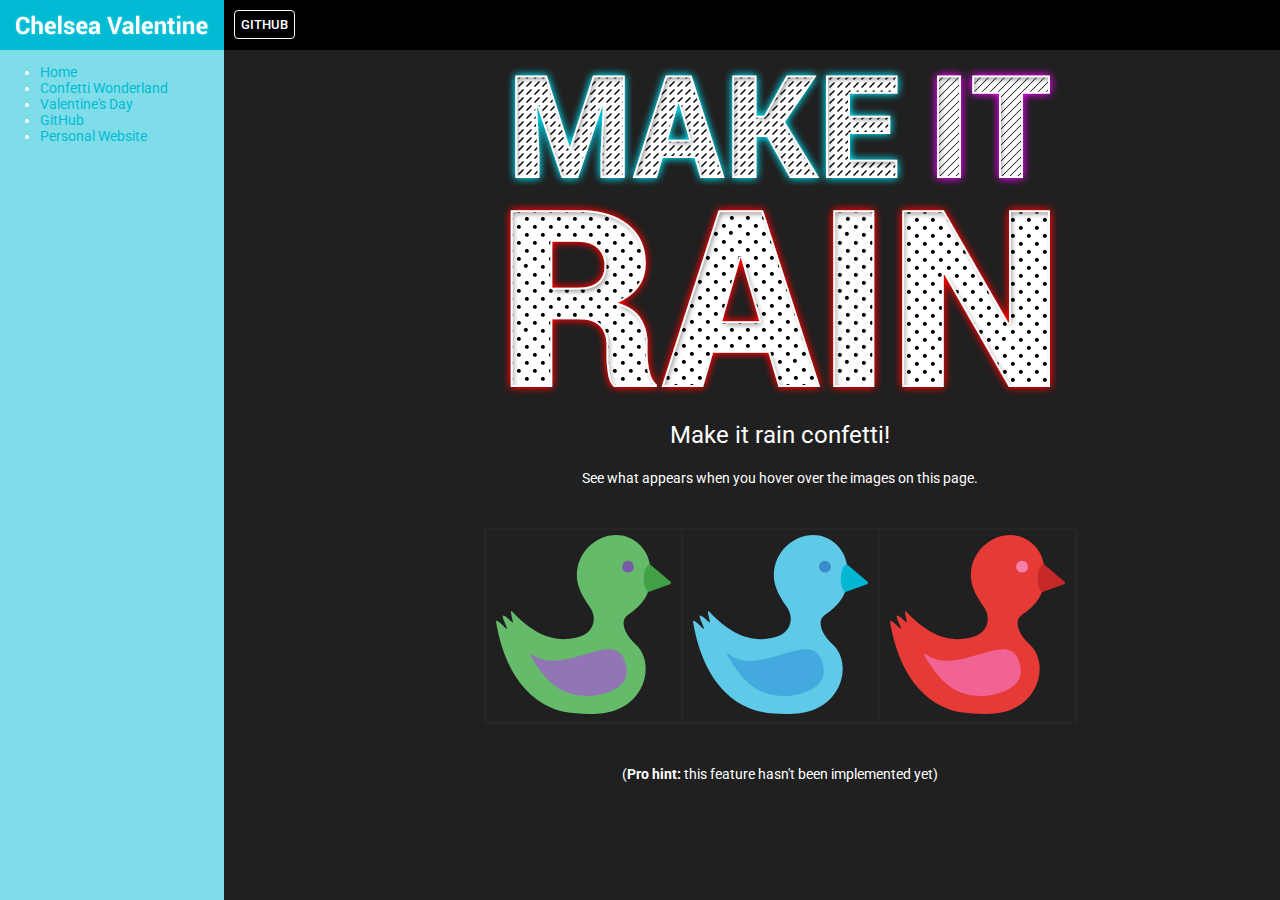
==== Intro-Web-Design/confetti.html @ beaf64fa "finish 3rd assignment" ====
<!doctype html>
<html>
	<head>
		<title>Confetti Wonderland | Chelsea Valentine</title>
		<link rel="stylesheet" type="text/css" href="layout/style.css">
		<link rel="icon" href="layout/favicon.png" type="image/png" sizes="16x16">
		<link href='http://fonts.googleapis.com/css?family=Roboto:400,100,300,500,700,900' rel='stylesheet' type='text/css'>
		<script src="https://ajax.googleapis.com/ajax/libs/jquery/2.1.3/jquery.min.js"></script>
	</head>

	<body>
		<div class="navigationBar">
			<div class="logo">
				<a class="none" href="index.html"><img class="logo" src="img/logo.png" width="200px"></a>
			</div>
			<div class="navigation">
				<a href="https://github.com/chelseavalentine" target="_blank"><button class="github">github</button></a>
			</div>
		</div>
		<div class="sidebar">
			<ul class="sidebar">
				<li><a href="index.html">Home</a></li>
				<li><a href="confetti.html">Confetti Wonderland</a></li>
				<li><a href="valentine.html">Valentine's Day</a></li>
				<li><a href="https://github.com/chelseavalentine" target="_blank">GitHub</a></li>
				<li><a href="http://chelseavalentinesday.com" target="_blank">Personal Website</a></li>
			</ul>
		</div>
		<div class="content">
			<center>
			<img src="img/rain.png">
			<br><br>
			<h2>Make it rain confetti!</h2>
			<p>See what appears when you hover over the images on this page.</p>
			<br><br>
			<table>
				<tr>
					<td class="duckies"><img class="duckies" src="img/duck2.svg"></td>
					<td class="duckies"><img class="duckies" src="img/duck1.svg"></td>
					<td class="duckies"><img class="duckies" src="img/duck3.svg"></td>
				</tr>
			</table>
			<br>
			<br>
			<p>(<b>Pro hint:</b> this feature hasn't been implemented yet)</p>
			</center>

		</div>

		<script href="layout/script.js" type="text/javascript"></script>
	</body>
</html>
---- Intro-Web-Design/layout/style.css ----
.font, h1, h2, h3, p, li, table, button {
  font-family: 'Roboto', sans-serif;
  font-weight: 400;
  color: white;
  margin: 0; }

h1 {
  font-size: 42px;
  margin-bottom: 15px; }

h2 {
  font-size: 24px;
  margin-bottom: 15px; }

h3 {
  font-size: 18px;
  margin-bottom: 10px; }

p {
  font-size: 14px;
  max-width: 700px;
  line-height: 200%; }

i {
  color: #8ac249; }

li {
  font-size: 14px; }

a:link, a:visited {
  color: #00bbd3;
  text-decoration: none; }

a:hover, a:active {
  color: #ff3f80;
  text-decoration: underline; }

a.none:active, a.none:hover {
  background-color: transparent;
  text-decoration: none; }

button {
  font-weight: 500; }

::selection {
  background-color: #999; }

body {
  background-color: #202020;
  width: 100%;
  height: 100%;
  /*Actually need to fix whatever is making the body scroll horizontally when the following line is removed*/
  overflow-x: hidden; }

div {
  margin: 0; }

.navigationBar {
  position: fixed;
  top: 0;
  left: 0;
  width: 100%;
  height: 50px;
  background-color: black;
  z-index: 2; }

.navigation {
  position: relative;
  top: 4px;
  left: 6px;
  display: inline-block; }

div.logo {
  display: inline-block;
  background-color: #00bbd3;
  top: 0;
  width: 224px;
  height: 50px; }

img.logo {
  position: relative;
  left: 12px;
  top: 12px; }

div.sidebar {
  position: fixed;
  background-color: #7fdde9;
  left: 0;
  width: 224px;
  height: 100%; }

ul.sidebar {
  position: relative;
  top: 40px; }

.content {
  position: relative;
  top: 50px;
  left: 324px;
  width: 70%; }

button {
  text-transform: uppercase;
  border-radius: 4px;
  padding: 6px;
  background-color: black;
  border: solid 1px white;
  color: white; }

button.github {
  text-align: right; }

button.hearts {
  margin-right: 5px; }

button.raining {
  margin-right: 10px; }

table, th, td {
  border: solid 2px #262626;
  border-collapse: collapse; }

th {
  background-color: #7fdde9;
  font-weight: 400;
  color: #0096a6;
  text-align: left;
  padding-left: 10px; }

.th1 {
  width: 150px; }

.th2 {
  width: 450px; }

td {
  padding: 5px;
  padding-left: 10px;
  padding-right: 10px;
  background-color: black;
  font-size: 12px; }

img.duckie {
  position: relative;
  top: -30px;
  float: left;
  margin-right: 10px; }

p.duckie {
  display: inline; }

div.duckie {
  margin-top: 30px;
  background-color: #262626;
  padding: 15px;
  width: 600px;
  border-radius: 4px; }

img.duckies {
  width: 175px; }

td.duckies {
  background-color: transparent; }

/*# sourceMappingURL=style.css.map */
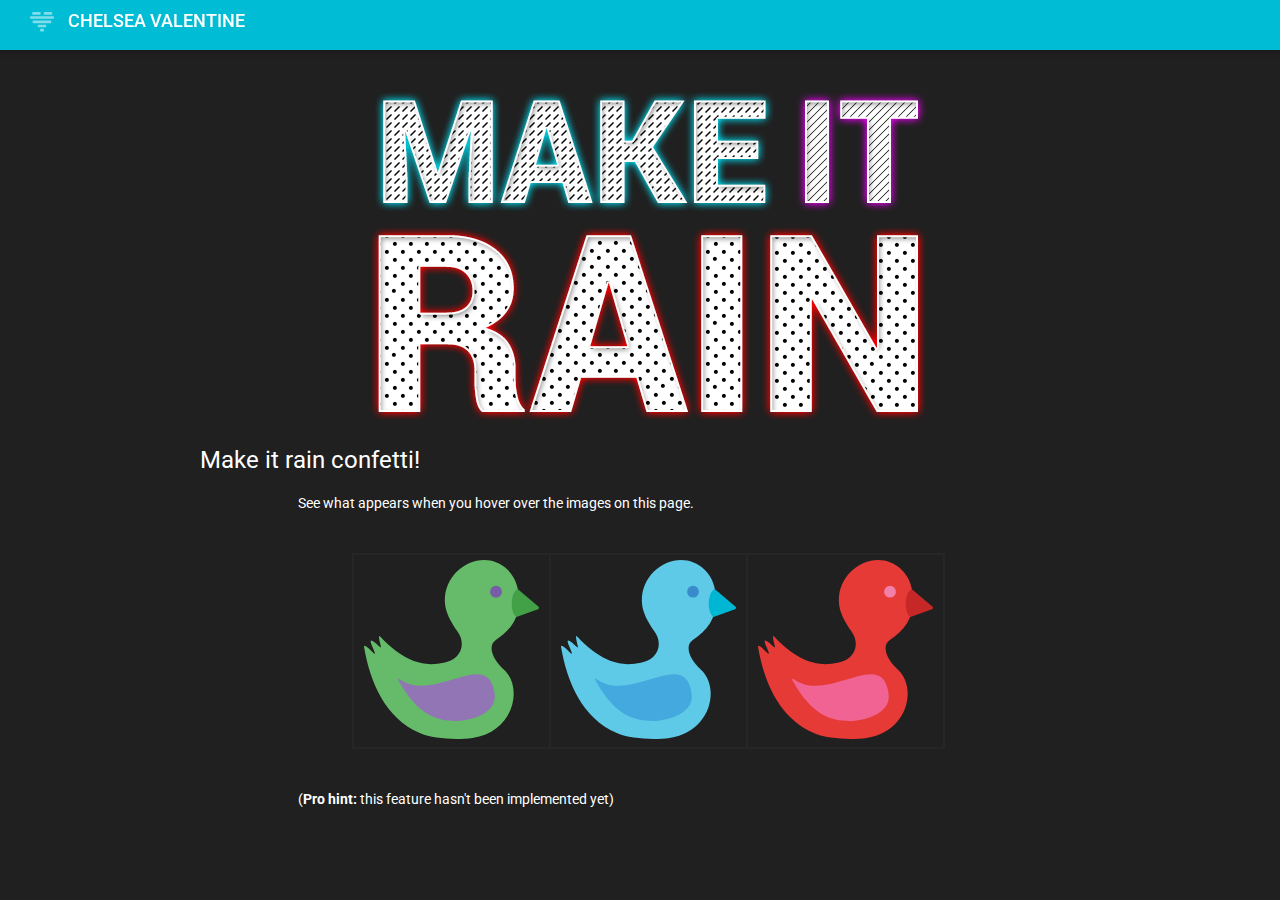
==== commit 1d7494bb: "finish web design assignment 5" ====
--- a/Intro-Web-Design/confetti.html
+++ b/Intro-Web-Design/confetti.html
@@ -2,30 +2,55 @@
 <html>
 	<head>
 		<title>Confetti Wonderland | Chelsea Valentine</title>
-		<link rel="stylesheet" type="text/css" href="layout/style.css">
+		<link rel="stylesheet" media="only screen and (min-width: 481px) and (max-width: 960px)" href="layout/tablet.css">
+		<link rel="stylesheet" media="only screen and (min-width: 961px)" href="layout/desktop.css">
+		<link rel="stylesheet" media="only screen and (max-width: 480px)" href="layout/mobile.css">
+
+		<meta name="viewport" content="initial-scale=1">
+
 		<link rel="icon" href="layout/favicon.png" type="image/png" sizes="16x16">
 		<link href='http://fonts.googleapis.com/css?family=Roboto:400,100,300,500,700,900' rel='stylesheet' type='text/css'>
-		<script src="https://ajax.googleapis.com/ajax/libs/jquery/2.1.3/jquery.min.js"></script>
+		<script src="layout/jquery-1.11.2.min" type="text/javascript"></script>
 	</head>
 
-	<body>
-		<div class="navigationBar">
-			<div class="logo">
-				<a class="none" href="index.html"><img class="logo" src="img/logo.png" width="200px"></a>
-			</div>
-			<div class="navigation">
-				<a href="https://github.com/chelseavalentine" target="_blank"><button class="github">github</button></a>
-			</div>
-		</div>
+<body>
 		<div class="sidebar">
-			<ul class="sidebar">
-				<li><a href="index.html">Home</a></li>
-				<li><a href="confetti.html">Confetti Wonderland</a></li>
-				<li><a href="valentine.html">Valentine's Day</a></li>
-				<li><a href="https://github.com/chelseavalentine" target="_blank">GitHub</a></li>
-				<li><a href="http://chelseavalentinesday.com" target="_blank">Personal Website</a></li>
-			</ul>
-		</div>
+			<div class="header">
+	    		<a class="none" href="http://i6.cims.nyu.edu/~cv851/"><img class="logo" src="img/logo.png"></a>
+	    	</div>
+    		<ul class="menu">
+	    		<li class="menu"><a class="menu" href="http://i6.cims.nyu.edu/~cv851/">Home</a></li>
+				<hr class="menu">
+
+				<li class="menu"><a class="menu" href="confetti.html">Confetti Wonderland</a></li>
+				<hr class="menu">
+				
+				<li class="menu"><a class="menu" href="valentine.html">Valentine's Day</a></li>
+				<hr class="menu">
+				
+				<li class="menu"><a class="menu" href="https://github.com/chelseavalentine" target="_blank">GitHub</a></li>
+				<hr class="menu">
+				
+				<li class="menu"><a class="menu" href="http://chelseavalentinesday.com" target="_blank">Personal Website</a></li>
+				<hr class="menu">
+    		</ul>
+    	</div>
+
+    	<div class="topbar">
+    		<div class="header">
+	    		<a class="none" href="http://i6.cims.nyu.edu/~cv851/"><img class="logo" src="img/logo.png"></a>
+	    	</div>
+
+    		<div class="headerContent">
+    			<img class="hamburger" width="24px" src="layout/menu.svg">
+    			<h5>Chelsea Valentine</h5>
+    			
+    		</div>
+    	</div>
+
+    	<div class="cover"></div>
+
+    	<center>
 		<div class="content">
 			<center>
 			<img src="img/rain.png">
@@ -46,7 +71,53 @@
 			</center>
 
 		</div>
+		</center>
 
-		<script href="layout/script.js" type="text/javascript"></script>
+		<script>
+
+			var menu = 0;
+
+			$(".hamburger").click(function(){
+			  if (menu%2 !== 0){
+			    hideSide(500);
+			  }
+			  else{
+			    showSide(500);
+			  }
+			  menu++;
+			})
+
+			$(".hamburger").hover(function(){
+			  $(this).animate({opacity: "1"}, 0);
+			})
+
+			$(".hamburger").mouseout(function(){
+			  $(this).animate({opacity: "0.5"}, 0);
+			})
+
+			var cover = false;
+
+			function hideSide(time){
+			  $(".sidebar, .header").fadeOut(0);
+			  $(".headerContent").animate({left: "10px"}, time);
+			  if (cover === true){
+			    $(".cover").fadeOut(time);
+			    cover = false;
+			  }
+			}
+
+			function showSide(time){
+			  $(".sidebar, .header").fadeIn(0);
+			  $(".headerContent").animate({left: "250px"}, time);
+			  $(".cover")
+			    .show(0);
+			  cover = true;
+			}
+
+			$("div.cover").click(function(){
+			  hideSide(500);
+			  menu++;
+			});
+		</script>
 	</body>
 </html>--- a/Intro-Web-Design/layout/tablet.css
+++ b/Intro-Web-Design/layout/tablet.css
@@ -0,0 +1,342 @@
+/*Template*/
+/*.red50 { background-color: #;}
+.red100 { background-color: #;}
+.red200 { background-color: #;}
+.red300 { background-color: #;}
+.red400 { background-color: #;}
+.red500 { background-color: #;}
+.red600 { background-color: #;}
+.red700 { background-color: #;}
+.red800 { background-color: #;}
+.red900 { background-color: #;}
+.redA100 { background-color: #;}
+.redA200 { background-color: #;}
+.redA400 { background-color: #;}
+.redA700 { background-color: #;}*/
+.font, .headers, h6, h5, h1, h2, h3, p, li, table, button {
+  font-family: 'Roboto', sans-serif;
+  font-weight: 400;
+  color: white;
+  margin: 0;
+  text-align: left; }
+
+.headers, h6, h5 {
+  color: #FFFFFF;
+  opacity: 1;
+  padding: 20px; }
+
+h1 {
+  font-size: 42px;
+  margin-bottom: 15px; }
+
+h2 {
+  font-size: 24px;
+  margin-bottom: 15px; }
+
+h3 {
+  font-size: 18px;
+  margin-bottom: 10px; }
+
+h6, h5 {
+  font-weight: 500;
+  font-size: 18px;
+  text-transform: uppercase;
+  margin-left: 35px;
+  margin-top: 10px;
+  margin-bottom: 10px;
+  padding: 0;
+  opacity: .8; }
+
+h5 {
+  display: inline-block;
+  margin-left: 0;
+  padding: 0;
+  opacity: 1; }
+
+p {
+  font-size: 14px;
+  max-width: 700px;
+  line-height: 200%; }
+
+i {
+  color: #8ac249; }
+
+i.grey {
+  color: grey; }
+
+li {
+  font-size: 14px; }
+
+a:link, a:visited {
+  color: #00bbd3;
+  text-decoration: none; }
+
+a:hover, a:active {
+  color: #ff3f80;
+  text-decoration: underline; }
+
+a.none:active, a.none:hover {
+  background-color: transparent;
+  text-decoration: none; }
+
+ul.menu {
+  top: 50px;
+  position: relative;
+  margin-left: -40px;
+  width: 100%; }
+
+hr.menu {
+  height: 1px;
+  border: 0;
+  width: 90%;
+  background: #4DD0E1; }
+
+li.menu {
+  display: block;
+  margin-left: 10px;
+  list-style: none;
+  padding: 5px;
+  font-size: 18px;
+  font-weight: 500; }
+
+a.menu:link,
+a.menu:visited {
+  color: #FFFFFF;
+  opacity: 1;
+  text-decoration: none; }
+
+a.menu:hover,
+a.menu:active {
+  color: #00BCD4;
+  opacity: 1;
+  text-decoration: none; }
+
+button {
+  font-weight: 500;
+  text-transform: uppercase;
+  border-radius: 4px;
+  padding: 6px;
+  background-color: black;
+  border: solid 1px white;
+  color: white; }
+
+::selection {
+  background-color: #999; }
+
+/*Template*/
+/*.red50 { background-color: #;}
+.red100 { background-color: #;}
+.red200 { background-color: #;}
+.red300 { background-color: #;}
+.red400 { background-color: #;}
+.red500 { background-color: #;}
+.red600 { background-color: #;}
+.red700 { background-color: #;}
+.red800 { background-color: #;}
+.red900 { background-color: #;}
+.redA100 { background-color: #;}
+.redA200 { background-color: #;}
+.redA400 { background-color: #;}
+.redA700 { background-color: #;}*/
+/*Template*/
+/*.red50 { background-color: #;}
+.red100 { background-color: #;}
+.red200 { background-color: #;}
+.red300 { background-color: #;}
+.red400 { background-color: #;}
+.red500 { background-color: #;}
+.red600 { background-color: #;}
+.red700 { background-color: #;}
+.red800 { background-color: #;}
+.red900 { background-color: #;}
+.redA100 { background-color: #;}
+.redA200 { background-color: #;}
+.redA400 { background-color: #;}
+.redA700 { background-color: #;}*/
+.nodefault, .topbar, .hamburger, .sidebar {
+  top: 0;
+  left: 0;
+  margin: 0; }
+
+.logo {
+  margin-top: 10px;
+  width: 200px; }
+
+body {
+  background-color: #202020;
+  width: 100%;
+  height: 100%; }
+
+div {
+  margin: 0;
+  text-align: left; }
+
+.topbar {
+  position: fixed;
+  width: 100%;
+  height: 50px;
+  background-color: #00BCD4;
+  z-index: 4;
+  box-shadow: 0 0 6px 2px rgba(0, 0, 0, 0.25); }
+
+/* The things that go in the topbar*/
+.headerContent {
+  left: 10px;
+  position: relative; }
+
+/*Holds 'Chelsea Valentine'*/
+.header {
+  position: absolute;
+  display: none;
+  width: 250px;
+  height: 50px;
+  background-color: #26C6DA;
+  text-align: center;
+  z-index: 4; }
+
+/*Heart image that opens sidebar*/
+.hamburger {
+  position: relative;
+  top: 5px;
+  margin-left: 20px;
+  margin-right: 10px;
+  display: inline-block;
+  opacity: 0.5;
+  filter: alpha(opacity=50); }
+
+/*Slides open when heart menu clicked*/
+.sidebar {
+  position: fixed;
+  display: none;
+  width: 270px;
+  height: 100%;
+  background-color: #212121;
+  z-index: 4; }
+
+/*When you click the menu button, the page is dimmed*/
+.cover {
+  display: none;
+  position: fixed;
+  background-color: #000000;
+  top: 0;
+  left: 0;
+  width: 100%;
+  height: 100%;
+  opacity: 0.8;
+  filter: alpha(opacity=80);
+  z-index: 3; }
+
+div.sidebar {
+  position: fixed;
+  background-color: #7fdde9;
+  left: 0;
+  width: 250px;
+  height: 100%; }
+
+ul.sidebar {
+  position: relative;
+  top: 40px; }
+
+table, th, td {
+  border: solid 2px #262626;
+  border-collapse: collapse; }
+
+th {
+  background-color: #7fdde9;
+  font-weight: 400;
+  color: #0096a6;
+  text-align: left;
+  padding-left: 10px; }
+
+.th1 {
+  width: 150px; }
+
+.th2 {
+  width: 450px; }
+
+td {
+  padding: 5px;
+  padding-left: 10px;
+  padding-right: 10px;
+  background-color: black;
+  font-size: 12px; }
+
+/*Template*/
+/*.red50 { background-color: #;}
+.red100 { background-color: #;}
+.red200 { background-color: #;}
+.red300 { background-color: #;}
+.red400 { background-color: #;}
+.red500 { background-color: #;}
+.red600 { background-color: #;}
+.red700 { background-color: #;}
+.red800 { background-color: #;}
+.red900 { background-color: #;}
+.redA100 { background-color: #;}
+.redA200 { background-color: #;}
+.redA400 { background-color: #;}
+.redA700 { background-color: #;}*/
+img.duckie {
+  position: relative;
+  float: left;
+  margin-right: 10px; }
+
+p.duckie {
+  display: inline; }
+
+div.duckie {
+  background-color: #262626;
+  padding: 15px;
+  width: 40%;
+  max-width: 300px;
+  border-radius: 4px; }
+
+img.duckies {
+  width: 175px; }
+
+td.duckies {
+  background-color: transparent; }
+
+.blocks {
+  width: 100px;
+  height: 100px;
+  margin: 10px;
+  display: block;
+  float: left; }
+
+#block1 {
+  background-color: #ff436c; }
+
+#block2 {
+  background-color: #8BC34A; }
+
+#block3 {
+  background-color: #FFC107; }
+
+#block4 {
+  background-color: #7E57C2; }
+
+#block5 {
+  background-color: #F44336; }
+
+button.hearts {
+  margin-right: 5px; }
+
+button.raining {
+  margin-right: 10px; }
+
+.content {
+  position: relative;
+  top: 75px;
+  width: 85%;
+  margin-bottom: 100px; }
+
+.columnsplz {
+  column-count: 2;
+  -webkit-column-count: 2;
+  -moz-column-count: 2;
+  column-gap: 20px;
+  -webkit-column-gap: 20px;
+  -moz-column-gap: 20px; }
+
+/*# sourceMappingURL=tablet.css.map */
--- a/Intro-Web-Design/layout/desktop.css
+++ b/Intro-Web-Design/layout/desktop.css
@@ -0,0 +1,342 @@
+/*Template*/
+/*.red50 { background-color: #;}
+.red100 { background-color: #;}
+.red200 { background-color: #;}
+.red300 { background-color: #;}
+.red400 { background-color: #;}
+.red500 { background-color: #;}
+.red600 { background-color: #;}
+.red700 { background-color: #;}
+.red800 { background-color: #;}
+.red900 { background-color: #;}
+.redA100 { background-color: #;}
+.redA200 { background-color: #;}
+.redA400 { background-color: #;}
+.redA700 { background-color: #;}*/
+.font, .headers, h6, h5, h1, h2, h3, p, li, table, button {
+  font-family: 'Roboto', sans-serif;
+  font-weight: 400;
+  color: white;
+  margin: 0;
+  text-align: left; }
+
+.headers, h6, h5 {
+  color: #FFFFFF;
+  opacity: 1;
+  padding: 20px; }
+
+h1 {
+  font-size: 42px;
+  margin-bottom: 15px; }
+
+h2 {
+  font-size: 24px;
+  margin-bottom: 15px; }
+
+h3 {
+  font-size: 18px;
+  margin-bottom: 10px; }
+
+h6, h5 {
+  font-weight: 500;
+  font-size: 18px;
+  text-transform: uppercase;
+  margin-left: 35px;
+  margin-top: 10px;
+  margin-bottom: 10px;
+  padding: 0;
+  opacity: .8; }
+
+h5 {
+  display: inline-block;
+  margin-left: 0;
+  padding: 0;
+  opacity: 1; }
+
+p {
+  font-size: 14px;
+  max-width: 700px;
+  line-height: 200%; }
+
+i {
+  color: #8ac249; }
+
+i.grey {
+  color: grey; }
+
+li {
+  font-size: 14px; }
+
+a:link, a:visited {
+  color: #00bbd3;
+  text-decoration: none; }
+
+a:hover, a:active {
+  color: #ff3f80;
+  text-decoration: underline; }
+
+a.none:active, a.none:hover {
+  background-color: transparent;
+  text-decoration: none; }
+
+ul.menu {
+  top: 50px;
+  position: relative;
+  margin-left: -40px;
+  width: 100%; }
+
+hr.menu {
+  height: 1px;
+  border: 0;
+  width: 90%;
+  background: #4DD0E1; }
+
+li.menu {
+  display: block;
+  margin-left: 10px;
+  list-style: none;
+  padding: 5px;
+  font-size: 18px;
+  font-weight: 500; }
+
+a.menu:link,
+a.menu:visited {
+  color: #FFFFFF;
+  opacity: 1;
+  text-decoration: none; }
+
+a.menu:hover,
+a.menu:active {
+  color: #00BCD4;
+  opacity: 1;
+  text-decoration: none; }
+
+button {
+  font-weight: 500;
+  text-transform: uppercase;
+  border-radius: 4px;
+  padding: 6px;
+  background-color: black;
+  border: solid 1px white;
+  color: white; }
+
+::selection {
+  background-color: #999; }
+
+/*Template*/
+/*.red50 { background-color: #;}
+.red100 { background-color: #;}
+.red200 { background-color: #;}
+.red300 { background-color: #;}
+.red400 { background-color: #;}
+.red500 { background-color: #;}
+.red600 { background-color: #;}
+.red700 { background-color: #;}
+.red800 { background-color: #;}
+.red900 { background-color: #;}
+.redA100 { background-color: #;}
+.redA200 { background-color: #;}
+.redA400 { background-color: #;}
+.redA700 { background-color: #;}*/
+/*Template*/
+/*.red50 { background-color: #;}
+.red100 { background-color: #;}
+.red200 { background-color: #;}
+.red300 { background-color: #;}
+.red400 { background-color: #;}
+.red500 { background-color: #;}
+.red600 { background-color: #;}
+.red700 { background-color: #;}
+.red800 { background-color: #;}
+.red900 { background-color: #;}
+.redA100 { background-color: #;}
+.redA200 { background-color: #;}
+.redA400 { background-color: #;}
+.redA700 { background-color: #;}*/
+.nodefault, .topbar, .hamburger, .sidebar {
+  top: 0;
+  left: 0;
+  margin: 0; }
+
+.logo {
+  margin-top: 10px;
+  width: 200px; }
+
+body {
+  background-color: #202020;
+  width: 100%;
+  height: 100%; }
+
+div {
+  margin: 0;
+  text-align: left; }
+
+.topbar {
+  position: fixed;
+  width: 100%;
+  height: 50px;
+  background-color: #00BCD4;
+  z-index: 4;
+  box-shadow: 0 0 6px 2px rgba(0, 0, 0, 0.25); }
+
+/* The things that go in the topbar*/
+.headerContent {
+  left: 10px;
+  position: relative; }
+
+/*Holds 'Chelsea Valentine'*/
+.header {
+  position: absolute;
+  display: none;
+  width: 250px;
+  height: 50px;
+  background-color: #26C6DA;
+  text-align: center;
+  z-index: 4; }
+
+/*Heart image that opens sidebar*/
+.hamburger {
+  position: relative;
+  top: 5px;
+  margin-left: 20px;
+  margin-right: 10px;
+  display: inline-block;
+  opacity: 0.5;
+  filter: alpha(opacity=50); }
+
+/*Slides open when heart menu clicked*/
+.sidebar {
+  position: fixed;
+  display: none;
+  width: 270px;
+  height: 100%;
+  background-color: #212121;
+  z-index: 4; }
+
+/*When you click the menu button, the page is dimmed*/
+.cover {
+  display: none;
+  position: fixed;
+  background-color: #000000;
+  top: 0;
+  left: 0;
+  width: 100%;
+  height: 100%;
+  opacity: 0.8;
+  filter: alpha(opacity=80);
+  z-index: 3; }
+
+div.sidebar {
+  position: fixed;
+  background-color: #7fdde9;
+  left: 0;
+  width: 250px;
+  height: 100%; }
+
+ul.sidebar {
+  position: relative;
+  top: 40px; }
+
+table, th, td {
+  border: solid 2px #262626;
+  border-collapse: collapse; }
+
+th {
+  background-color: #7fdde9;
+  font-weight: 400;
+  color: #0096a6;
+  text-align: left;
+  padding-left: 10px; }
+
+.th1 {
+  width: 150px; }
+
+.th2 {
+  width: 450px; }
+
+td {
+  padding: 5px;
+  padding-left: 10px;
+  padding-right: 10px;
+  background-color: black;
+  font-size: 12px; }
+
+/*Template*/
+/*.red50 { background-color: #;}
+.red100 { background-color: #;}
+.red200 { background-color: #;}
+.red300 { background-color: #;}
+.red400 { background-color: #;}
+.red500 { background-color: #;}
+.red600 { background-color: #;}
+.red700 { background-color: #;}
+.red800 { background-color: #;}
+.red900 { background-color: #;}
+.redA100 { background-color: #;}
+.redA200 { background-color: #;}
+.redA400 { background-color: #;}
+.redA700 { background-color: #;}*/
+img.duckie {
+  position: relative;
+  float: left;
+  margin-right: 10px; }
+
+p.duckie {
+  display: inline; }
+
+div.duckie {
+  background-color: #262626;
+  padding: 15px;
+  width: 40%;
+  max-width: 300px;
+  border-radius: 4px; }
+
+img.duckies {
+  width: 175px; }
+
+td.duckies {
+  background-color: transparent; }
+
+.blocks {
+  width: 100px;
+  height: 100px;
+  margin: 10px;
+  display: block;
+  float: left; }
+
+#block1 {
+  background-color: #ff436c; }
+
+#block2 {
+  background-color: #8BC34A; }
+
+#block3 {
+  background-color: #FFC107; }
+
+#block4 {
+  background-color: #7E57C2; }
+
+#block5 {
+  background-color: #F44336; }
+
+button.hearts {
+  margin-right: 5px; }
+
+button.raining {
+  margin-right: 10px; }
+
+.columnsplz {
+  column-count: 3;
+  -webkit-column-count: 3;
+  -moz-column-count: 3;
+  column-gap: 20px;
+  -webkit-column-gap: 20px;
+  -moz-column-gap: 20px; }
+
+.content {
+  position: relative;
+  top: 75px;
+  width: 70%;
+  margin-bottom: 100px; }
+
+/*# sourceMappingURL=desktop.css.map */
--- a/Intro-Web-Design/layout/mobile.css
+++ b/Intro-Web-Design/layout/mobile.css
@@ -0,0 +1,342 @@
+/*Template*/
+/*.red50 { background-color: #;}
+.red100 { background-color: #;}
+.red200 { background-color: #;}
+.red300 { background-color: #;}
+.red400 { background-color: #;}
+.red500 { background-color: #;}
+.red600 { background-color: #;}
+.red700 { background-color: #;}
+.red800 { background-color: #;}
+.red900 { background-color: #;}
+.redA100 { background-color: #;}
+.redA200 { background-color: #;}
+.redA400 { background-color: #;}
+.redA700 { background-color: #;}*/
+.font, .headers, h6, h5, h1, h2, h3, p, li, table, button {
+  font-family: 'Roboto', sans-serif;
+  font-weight: 400;
+  color: white;
+  margin: 0;
+  text-align: left; }
+
+.headers, h6, h5 {
+  color: #FFFFFF;
+  opacity: 1;
+  padding: 20px; }
+
+h1 {
+  font-size: 42px;
+  margin-bottom: 15px; }
+
+h2 {
+  font-size: 24px;
+  margin-bottom: 15px; }
+
+h3 {
+  font-size: 18px;
+  margin-bottom: 10px; }
+
+h6, h5 {
+  font-weight: 500;
+  font-size: 18px;
+  text-transform: uppercase;
+  margin-left: 35px;
+  margin-top: 10px;
+  margin-bottom: 10px;
+  padding: 0;
+  opacity: .8; }
+
+h5 {
+  display: inline-block;
+  margin-left: 0;
+  padding: 0;
+  opacity: 1; }
+
+p {
+  font-size: 14px;
+  max-width: 700px;
+  line-height: 200%; }
+
+i {
+  color: #8ac249; }
+
+i.grey {
+  color: grey; }
+
+li {
+  font-size: 14px; }
+
+a:link, a:visited {
+  color: #00bbd3;
+  text-decoration: none; }
+
+a:hover, a:active {
+  color: #ff3f80;
+  text-decoration: underline; }
+
+a.none:active, a.none:hover {
+  background-color: transparent;
+  text-decoration: none; }
+
+ul.menu {
+  top: 50px;
+  position: relative;
+  margin-left: -40px;
+  width: 100%; }
+
+hr.menu {
+  height: 1px;
+  border: 0;
+  width: 90%;
+  background: #4DD0E1; }
+
+li.menu {
+  display: block;
+  margin-left: 10px;
+  list-style: none;
+  padding: 5px;
+  font-size: 18px;
+  font-weight: 500; }
+
+a.menu:link,
+a.menu:visited {
+  color: #FFFFFF;
+  opacity: 1;
+  text-decoration: none; }
+
+a.menu:hover,
+a.menu:active {
+  color: #00BCD4;
+  opacity: 1;
+  text-decoration: none; }
+
+button {
+  font-weight: 500;
+  text-transform: uppercase;
+  border-radius: 4px;
+  padding: 6px;
+  background-color: black;
+  border: solid 1px white;
+  color: white; }
+
+::selection {
+  background-color: #999; }
+
+/*Template*/
+/*.red50 { background-color: #;}
+.red100 { background-color: #;}
+.red200 { background-color: #;}
+.red300 { background-color: #;}
+.red400 { background-color: #;}
+.red500 { background-color: #;}
+.red600 { background-color: #;}
+.red700 { background-color: #;}
+.red800 { background-color: #;}
+.red900 { background-color: #;}
+.redA100 { background-color: #;}
+.redA200 { background-color: #;}
+.redA400 { background-color: #;}
+.redA700 { background-color: #;}*/
+/*Template*/
+/*.red50 { background-color: #;}
+.red100 { background-color: #;}
+.red200 { background-color: #;}
+.red300 { background-color: #;}
+.red400 { background-color: #;}
+.red500 { background-color: #;}
+.red600 { background-color: #;}
+.red700 { background-color: #;}
+.red800 { background-color: #;}
+.red900 { background-color: #;}
+.redA100 { background-color: #;}
+.redA200 { background-color: #;}
+.redA400 { background-color: #;}
+.redA700 { background-color: #;}*/
+.nodefault, .topbar, .hamburger, .sidebar {
+  top: 0;
+  left: 0;
+  margin: 0; }
+
+.logo {
+  margin-top: 10px;
+  width: 200px; }
+
+body {
+  background-color: #202020;
+  width: 100%;
+  height: 100%; }
+
+div {
+  margin: 0;
+  text-align: left; }
+
+.topbar {
+  position: fixed;
+  width: 100%;
+  height: 50px;
+  background-color: #00BCD4;
+  z-index: 4;
+  box-shadow: 0 0 6px 2px rgba(0, 0, 0, 0.25); }
+
+/* The things that go in the topbar*/
+.headerContent {
+  left: 10px;
+  position: relative; }
+
+/*Holds 'Chelsea Valentine'*/
+.header {
+  position: absolute;
+  display: none;
+  width: 250px;
+  height: 50px;
+  background-color: #26C6DA;
+  text-align: center;
+  z-index: 4; }
+
+/*Heart image that opens sidebar*/
+.hamburger {
+  position: relative;
+  top: 5px;
+  margin-left: 20px;
+  margin-right: 10px;
+  display: inline-block;
+  opacity: 0.5;
+  filter: alpha(opacity=50); }
+
+/*Slides open when heart menu clicked*/
+.sidebar {
+  position: fixed;
+  display: none;
+  width: 270px;
+  height: 100%;
+  background-color: #212121;
+  z-index: 4; }
+
+/*When you click the menu button, the page is dimmed*/
+.cover {
+  display: none;
+  position: fixed;
+  background-color: #000000;
+  top: 0;
+  left: 0;
+  width: 100%;
+  height: 100%;
+  opacity: 0.8;
+  filter: alpha(opacity=80);
+  z-index: 3; }
+
+div.sidebar {
+  position: fixed;
+  background-color: #7fdde9;
+  left: 0;
+  width: 250px;
+  height: 100%; }
+
+ul.sidebar {
+  position: relative;
+  top: 40px; }
+
+table, th, td {
+  border: solid 2px #262626;
+  border-collapse: collapse; }
+
+th {
+  background-color: #7fdde9;
+  font-weight: 400;
+  color: #0096a6;
+  text-align: left;
+  padding-left: 10px; }
+
+.th1 {
+  width: 150px; }
+
+.th2 {
+  width: 450px; }
+
+td {
+  padding: 5px;
+  padding-left: 10px;
+  padding-right: 10px;
+  background-color: black;
+  font-size: 12px; }
+
+/*Template*/
+/*.red50 { background-color: #;}
+.red100 { background-color: #;}
+.red200 { background-color: #;}
+.red300 { background-color: #;}
+.red400 { background-color: #;}
+.red500 { background-color: #;}
+.red600 { background-color: #;}
+.red700 { background-color: #;}
+.red800 { background-color: #;}
+.red900 { background-color: #;}
+.redA100 { background-color: #;}
+.redA200 { background-color: #;}
+.redA400 { background-color: #;}
+.redA700 { background-color: #;}*/
+img.duckie {
+  position: relative;
+  float: left;
+  margin-right: 10px; }
+
+p.duckie {
+  display: inline; }
+
+div.duckie {
+  background-color: #262626;
+  padding: 15px;
+  width: 40%;
+  max-width: 300px;
+  border-radius: 4px; }
+
+img.duckies {
+  width: 175px; }
+
+td.duckies {
+  background-color: transparent; }
+
+.blocks {
+  width: 100px;
+  height: 100px;
+  margin: 10px;
+  display: block;
+  float: left; }
+
+#block1 {
+  background-color: #ff436c; }
+
+#block2 {
+  background-color: #8BC34A; }
+
+#block3 {
+  background-color: #FFC107; }
+
+#block4 {
+  background-color: #7E57C2; }
+
+#block5 {
+  background-color: #F44336; }
+
+button.hearts {
+  margin-right: 5px; }
+
+button.raining {
+  margin-right: 10px; }
+
+.columnsplz {
+  column-count: 1;
+  -webkit-column-count: 1;
+  -moz-column-count: 1;
+  column-gap: 20px;
+  -webkit-column-gap: 20px;
+  -moz-column-gap: 20px; }
+
+.content {
+  position: relative;
+  top: 75px;
+  width: 95%;
+  padding-bottom: 100px; }
+
+/*# sourceMappingURL=mobile.css.map */
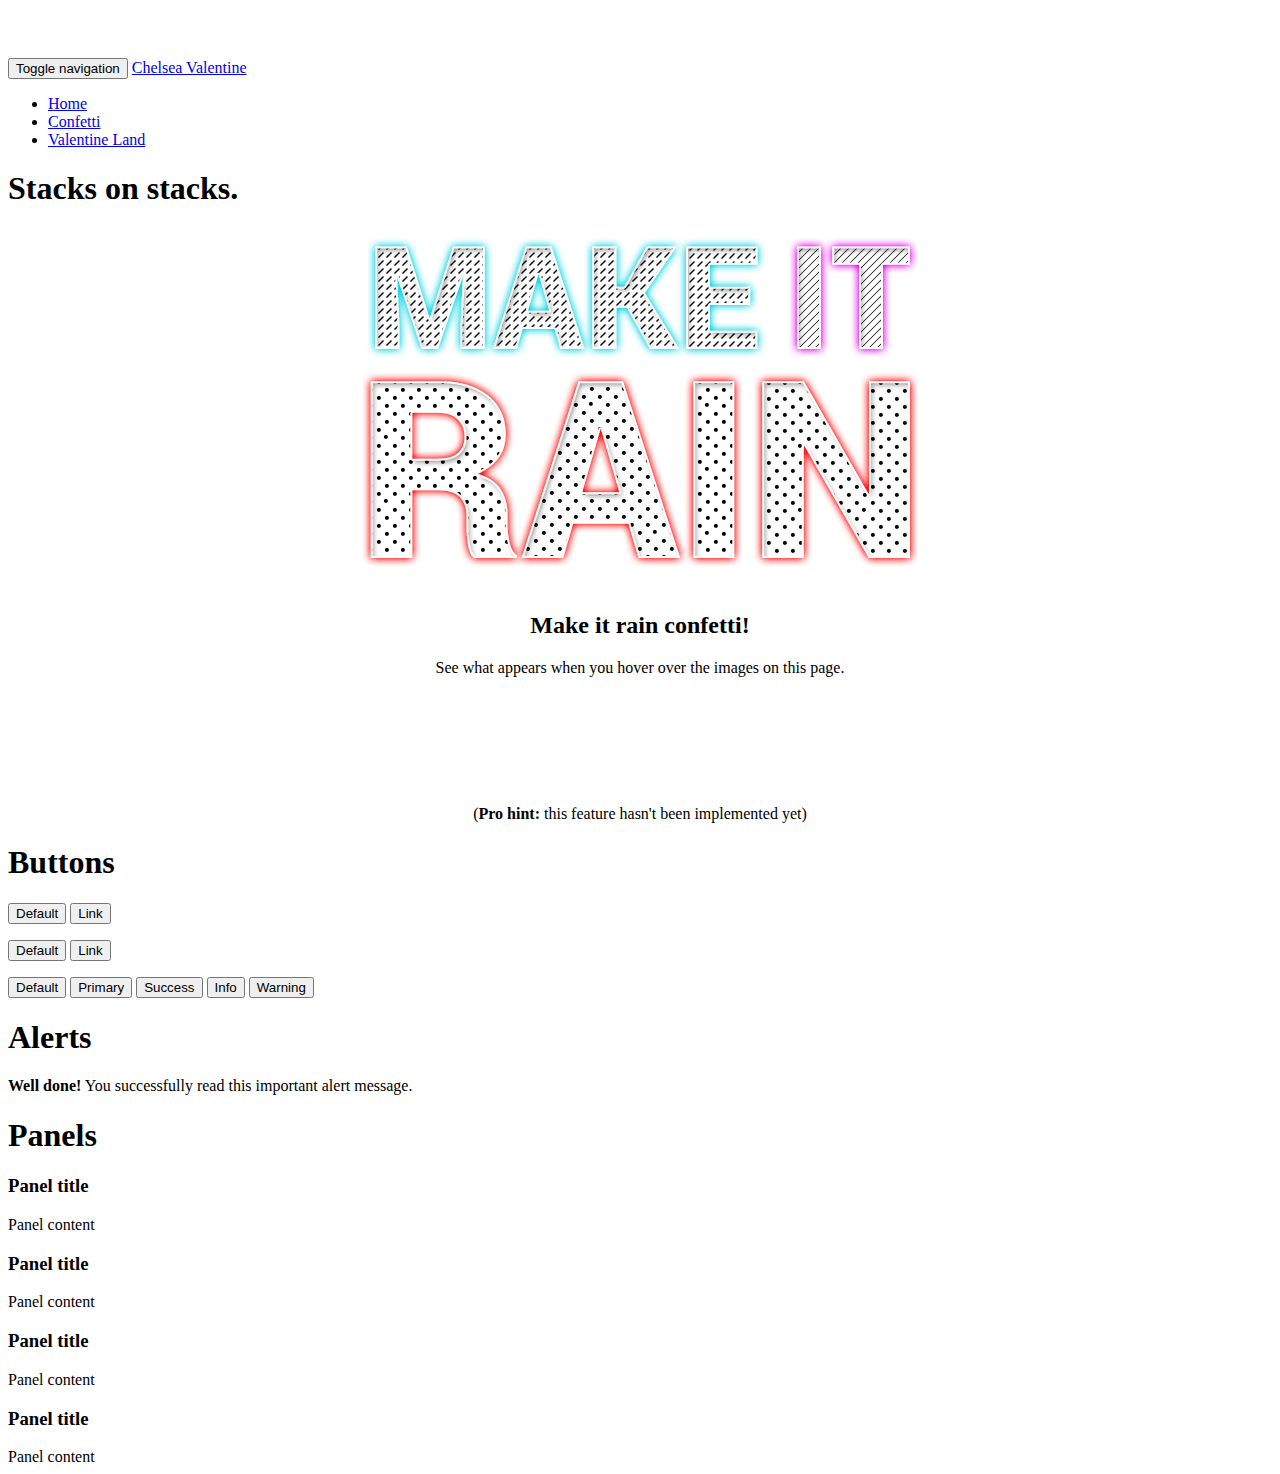
==== commit bb293bff: "bootstrap....eugh" ====
--- a/Intro-Web-Design/confetti.html
+++ b/Intro-Web-Design/confetti.html
@@ -1,10 +1,11 @@
 <!doctype html>
 <html>
 	<head>
-		<title>Confetti Wonderland | Chelsea Valentine</title>
-		<link rel="stylesheet" media="only screen and (min-width: 481px) and (max-width: 960px)" href="layout/tablet.css">
-		<link rel="stylesheet" media="only screen and (min-width: 961px)" href="layout/desktop.css">
-		<link rel="stylesheet" media="only screen and (max-width: 480px)" href="layout/mobile.css">
+		<title>Valentine's Day | Chelsea Valentine</title>
+
+		<link rel="stylesheet" href="bootstrap/css/bootstrap.min.css">
+		<link rel="stylesheet" href="css/custom.css">
+		<link rel="stylesheet" href="bootstrap/css/bootstrap-theme.min.css">
 
 		<meta name="viewport" content="initial-scale=1">
 
@@ -13,111 +14,129 @@
 		<script src="layout/jquery-1.11.2.min" type="text/javascript"></script>
 	</head>
 
-<body>
-		<div class="sidebar">
-			<div class="header">
-	    		<a class="none" href="http://i6.cims.nyu.edu/~cv851/"><img class="logo" src="img/logo.png"></a>
-	    	</div>
-    		<ul class="menu">
-	    		<li class="menu"><a class="menu" href="http://i6.cims.nyu.edu/~cv851/">Home</a></li>
-				<hr class="menu">
+	 <body role="document">
 
-				<li class="menu"><a class="menu" href="confetti.html">Confetti Wonderland</a></li>
-				<hr class="menu">
-				
-				<li class="menu"><a class="menu" href="valentine.html">Valentine's Day</a></li>
-				<hr class="menu">
-				
-				<li class="menu"><a class="menu" href="https://github.com/chelseavalentine" target="_blank">GitHub</a></li>
-				<hr class="menu">
-				
-				<li class="menu"><a class="menu" href="http://chelseavalentinesday.com" target="_blank">Personal Website</a></li>
-				<hr class="menu">
-    		</ul>
-    	</div>
+	    <!-- Fixed navbar -->
+	    <nav class="navbar navbar-inverse navbar-fixed-top">
+	      <div class="container">
+	        <div class="navbar-header">
+	          <button type="button" class="navbar-toggle collapsed" data-toggle="collapse" data-target="#navbar" aria-expanded="false" aria-controls="navbar">
+	            <span class="sr-only">Toggle navigation</span>
+	            <span class="icon-bar"></span>
+	            <span class="icon-bar"></span>
+	            <span class="icon-bar"></span>
+	          </button>
+	          <a class="navbar-brand" href="#">Chelsea Valentine</a>
+	        </div>
+	        <div id="navbar" class="navbar-collapse collapse">
+	          <ul class="nav navbar-nav">
+	            <li class="active"><a href="/~cv851">Home</a></li>
+	            <li><a href="confetti.html">Confetti</a></li>
+	            <li><a href="valentine.html">Valentine Land</a></li>
+	          </ul>
+	        </div><!--/.nav-collapse -->
+	      </div>
+	    </nav>
 
-    	<div class="topbar">
-    		<div class="header">
-	    		<a class="none" href="http://i6.cims.nyu.edu/~cv851/"><img class="logo" src="img/logo.png"></a>
-	    	</div>
+	    <div class="container theme-showcase" role="main">
 
-    		<div class="headerContent">
-    			<img class="hamburger" width="24px" src="layout/menu.svg">
-    			<h5>Chelsea Valentine</h5>
-    			
-    		</div>
-    	</div>
+	    <div class="page-header">
+	    	<h1>Stacks on stacks.</h1>
+	    </div>
+		    <p><center>
+				<img src="img/rain.png">
+				<br><br>
+				<h2>Make it rain confetti!</h2>
+				<p>See what appears when you hover over the images on this page.</p>
+				<br><br>
+				<table>
+					<tr>
+						<td class="duckies"><img class="duckies" src="img/duck2.svg"></td>
+						<td class="duckies"><img class="duckies" src="img/duck1.svg"></td>
+						<td class="duckies"><img class="duckies" src="img/duck3.svg"></td>
+					</tr>
+				</table>
+				<br>
+				<br>
+				<p>(<b>Pro hint:</b> this feature hasn't been implemented yet)</p>
+			</center></p>
 
-    	<div class="cover"></div>
+	      <div class="page-header">
+	        <h1>Buttons</h1>
+	      </div>
+	      <p>
+	        <button type="button" class="btn btn-default">Default</button>
+	        <button type="button" class="btn btn-link">Link</button>
+	      </p>
+	      <p>
+	        <button type="button" class="btn btn-sm btn-default">Default</button>
+	        <button type="button" class="btn btn-sm btn-link">Link</button>
+	      </p>
+	      <p>
+	        <button type="button" class="btn btn-xs btn-default">Default</button>
+	        <button type="button" class="btn btn-xs btn-primary">Primary</button>
+	        <button type="button" class="btn btn-xs btn-success">Success</button>
+	        <button type="button" class="btn btn-xs btn-info">Info</button>
+	        <button type="button" class="btn btn-xs btn-warning">Warning</button>
+	      </p>
 
-    	<center>
-		<div class="content">
-			<center>
-			<img src="img/rain.png">
-			<br><br>
-			<h2>Make it rain confetti!</h2>
-			<p>See what appears when you hover over the images on this page.</p>
-			<br><br>
-			<table>
-				<tr>
-					<td class="duckies"><img class="duckies" src="img/duck2.svg"></td>
-					<td class="duckies"><img class="duckies" src="img/duck1.svg"></td>
-					<td class="duckies"><img class="duckies" src="img/duck3.svg"></td>
-				</tr>
-			</table>
-			<br>
-			<br>
-			<p>(<b>Pro hint:</b> this feature hasn't been implemented yet)</p>
-			</center>
 
-		</div>
-		</center>
+	     <div class="page-header">
+	        <h1>Alerts</h1>
+	      </div>
+	      <div class="alert alert-success" role="alert">
+	        <strong>Well done!</strong> You successfully read this important alert message.
+	      </div>
 
-		<script>
 
-			var menu = 0;
+	      <div class="page-header">
+	        <h1>Panels</h1>
+	      </div>
+	      <div class="row">
+	        <div class="col-sm-4">
+	          <div class="panel panel-default">
+	            <div class="panel-heading">
+	              <h3 class="panel-title">Panel title</h3>
+	            </div>
+	            <div class="panel-body">
+	              Panel content
+	            </div>
+	          </div>
+	          <div class="panel panel-primary">
+	            <div class="panel-heading">
+	              <h3 class="panel-title">Panel title</h3>
+	            </div>
+	            <div class="panel-body">
+	              Panel content
+	            </div>
+	          </div>
+	        </div><!-- /.col-sm-4 -->
+	        <div class="col-sm-4">
+	          <div class="panel panel-success">
+	            <div class="panel-heading">
+	              <h3 class="panel-title">Panel title</h3>
+	            </div>
+	            <div class="panel-body">
+	              Panel content
+	            </div>
+	          </div>
+	          <div class="panel panel-info">
+	            <div class="panel-heading">
+	              <h3 class="panel-title">Panel title</h3>
+	            </div>
+	            <div class="panel-body">
+	              Panel content
+	            </div>
+	          </div>
+	        </div><!-- /.col-sm-4 -->
+	    </div> <!-- /container -->
 
-			$(".hamburger").click(function(){
-			  if (menu%2 !== 0){
-			    hideSide(500);
-			  }
-			  else{
-			    showSide(500);
-			  }
-			  menu++;
-			})
 
-			$(".hamburger").hover(function(){
-			  $(this).animate({opacity: "1"}, 0);
-			})
+	    <!-- Placed at the end of the document so the pages load faster -->
+	    <script src="bootstrap/js/docs.min.js"></script>
+	    <!-- Latest compiled and minified JavaScript -->
+		<script src="bootstrap/js/bootstrap.min.js"></script>
+	    <script src="https://ajax.googleapis.com/ajax/libs/jquery/1.11.2/jquery.min.js"></script>
+    </body>
+</html>
 
-			$(".hamburger").mouseout(function(){
-			  $(this).animate({opacity: "0.5"}, 0);
-			})
-
-			var cover = false;
-
-			function hideSide(time){
-			  $(".sidebar, .header").fadeOut(0);
-			  $(".headerContent").animate({left: "10px"}, time);
-			  if (cover === true){
-			    $(".cover").fadeOut(time);
-			    cover = false;
-			  }
-			}
-
-			function showSide(time){
-			  $(".sidebar, .header").fadeIn(0);
-			  $(".headerContent").animate({left: "250px"}, time);
-			  $(".cover")
-			    .show(0);
-			  cover = true;
-			}
-
-			$("div.cover").click(function(){
-			  hideSide(500);
-			  menu++;
-			});
-		</script>
-	</body>
-</html>--- a/Intro-Web-Design/css/custom.css
+++ b/Intro-Web-Design/css/custom.css
@@ -0,0 +1,3 @@
+body {
+	padding-top: 50px;
+}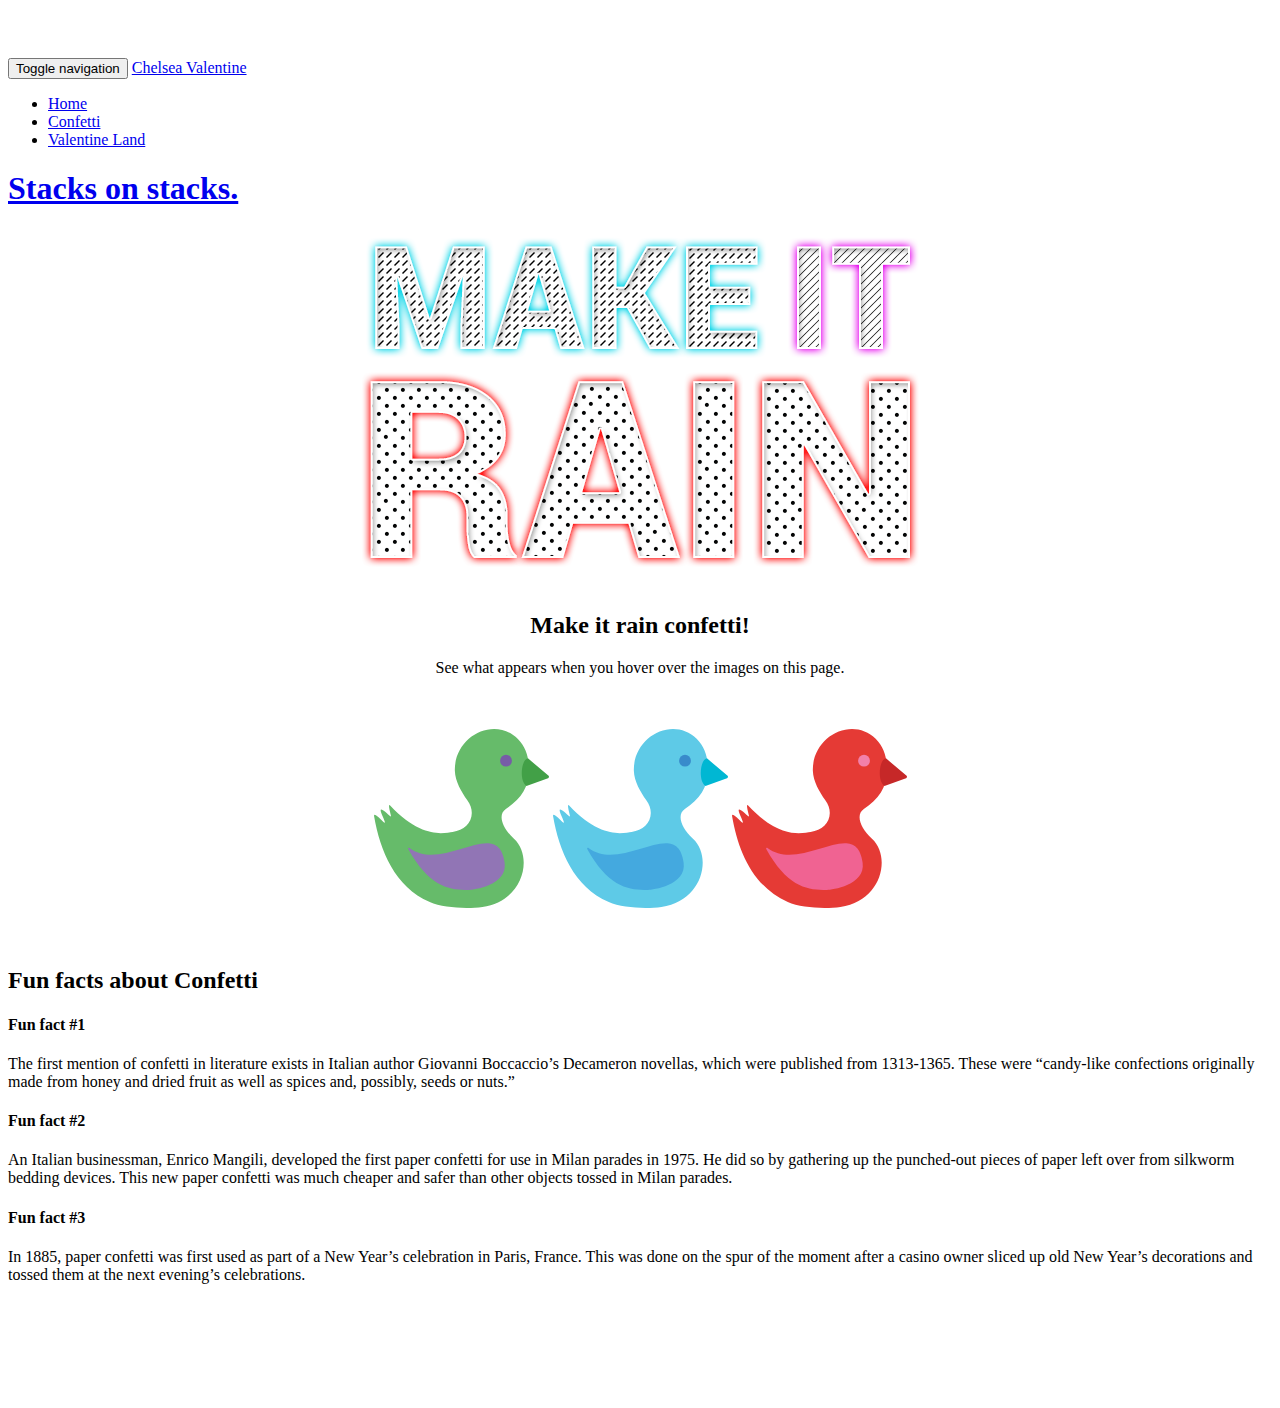
==== commit c724a731: "lol so troll" ====
--- a/Intro-Web-Design/confetti.html
+++ b/Intro-Web-Design/confetti.html
@@ -30,8 +30,8 @@
 	        </div>
 	        <div id="navbar" class="navbar-collapse collapse">
 	          <ul class="nav navbar-nav">
-	            <li class="active"><a href="/~cv851">Home</a></li>
-	            <li><a href="confetti.html">Confetti</a></li>
+	            <li><a href="/~cv851">Home</a></li>
+	            <li class="active"><a href="confetti.html">Confetti</a></li>
 	            <li><a href="valentine.html">Valentine Land</a></li>
 	          </ul>
 	        </div><!--/.nav-collapse -->
@@ -41,99 +41,54 @@
 	    <div class="container theme-showcase" role="main">
 
 	    <div class="page-header">
-	    	<h1>Stacks on stacks.</h1>
+	    	<h1><a href="https://github.com/ycp217/stacked">Stacks on stacks.</a></h1>
 	    </div>
 		    <p><center>
-				<img src="img/rain.png">
+				<img id="allConfetti" src="img/rain.png">
 				<br><br>
 				<h2>Make it rain confetti!</h2>
 				<p>See what appears when you hover over the images on this page.</p>
 				<br><br>
-				<table>
-					<tr>
-						<td class="duckies"><img class="duckies" src="img/duck2.svg"></td>
-						<td class="duckies"><img class="duckies" src="img/duck1.svg"></td>
-						<td class="duckies"><img class="duckies" src="img/duck3.svg"></td>
-					</tr>
-				</table>
+				<img class="duckies" id="greenPurpleConfetti" src="img/duck2.svg">
+				<img class="duckies" id="blueConfetti" src="img/duck1.svg">
+				<img class="duckies" id="redPinkConfetti" src="img/duck3.svg">
 				<br>
 				<br>
-				<p>(<b>Pro hint:</b> this feature hasn't been implemented yet)</p>
+				<br>
 			</center></p>
 
-	      <div class="page-header">
-	        <h1>Buttons</h1>
-	      </div>
-	      <p>
-	        <button type="button" class="btn btn-default">Default</button>
-	        <button type="button" class="btn btn-link">Link</button>
-	      </p>
-	      <p>
-	        <button type="button" class="btn btn-sm btn-default">Default</button>
-	        <button type="button" class="btn btn-sm btn-link">Link</button>
-	      </p>
-	      <p>
-	        <button type="button" class="btn btn-xs btn-default">Default</button>
-	        <button type="button" class="btn btn-xs btn-primary">Primary</button>
-	        <button type="button" class="btn btn-xs btn-success">Success</button>
-	        <button type="button" class="btn btn-xs btn-info">Info</button>
-	        <button type="button" class="btn btn-xs btn-warning">Warning</button>
-	      </p>
 
-
-	     <div class="page-header">
-	        <h1>Alerts</h1>
-	      </div>
-	      <div class="alert alert-success" role="alert">
-	        <strong>Well done!</strong> You successfully read this important alert message.
-	      </div>
-
-
-	      <div class="page-header">
-	        <h1>Panels</h1>
-	      </div>
-	      <div class="row">
-	        <div class="col-sm-4">
-	          <div class="panel panel-default">
-	            <div class="panel-heading">
-	              <h3 class="panel-title">Panel title</h3>
-	            </div>
-	            <div class="panel-body">
-	              Panel content
-	            </div>
-	          </div>
-	          <div class="panel panel-primary">
-	            <div class="panel-heading">
-	              <h3 class="panel-title">Panel title</h3>
-	            </div>
-	            <div class="panel-body">
-	              Panel content
-	            </div>
-	          </div>
-	        </div><!-- /.col-sm-4 -->
-	        <div class="col-sm-4">
-	          <div class="panel panel-success">
-	            <div class="panel-heading">
-	              <h3 class="panel-title">Panel title</h3>
-	            </div>
-	            <div class="panel-body">
-	              Panel content
-	            </div>
-	          </div>
-	          <div class="panel panel-info">
-	            <div class="panel-heading">
-	              <h3 class="panel-title">Panel title</h3>
-	            </div>
-	            <div class="panel-body">
-	              Panel content
-	            </div>
-	          </div>
-	        </div><!-- /.col-sm-4 -->
+		<div class="page-header">
+			<h2>Fun facts about Confetti</h2>
+		</div>
+		<div class="col-sm-16">
+          <div class="list-group">
+            <a class="list-group-item">
+              <h4 class="list-group-item-heading">Fun fact #1</h4>
+              <p class="list-group-item-text">
+              	The first mention of confetti in literature exists in Italian author Giovanni Boccaccio’s Decameron novellas, which were published from 1313-1365. These were “candy-like confections originally made from honey and dried fruit as well as spices and, possibly, seeds or nuts.”
+              </p>
+            </a>
+            <a class="list-group-item">
+              <h4 class="list-group-item-heading">Fun fact #2</h4>
+              <p class="list-group-item-text">
+              	An Italian businessman, Enrico Mangili, developed the first paper confetti for use in Milan parades in 1975. He did so by gathering up the punched-out pieces of paper left over from silkworm bedding devices. This new paper confetti was much cheaper and safer than other objects tossed in Milan parades.
+              </p>
+            </a>
+            <a class="list-group-item">
+              <h4 class="list-group-item-heading">Fun fact #3</h4>
+              <p class="list-group-item-text">
+              	In 1885, paper confetti was first used as part of a New Year’s celebration in Paris, France. This was done on the spur of the moment after a casino owner sliced up old New Year’s decorations and tossed them at the next evening’s celebrations.
+              </p>
+            </a>
+          </div>
+        </div><!-- /.col-sm-4 -->
 	    </div> <!-- /container -->
 
 
 	    <!-- Placed at the end of the document so the pages load faster -->
 	    <script src="bootstrap/js/docs.min.js"></script>
+	    <script src="layout/script.js"></script>
 	    <!-- Latest compiled and minified JavaScript -->
 		<script src="bootstrap/js/bootstrap.min.js"></script>
 	    <script src="https://ajax.googleapis.com/ajax/libs/jquery/1.11.2/jquery.min.js"></script>
--- a/Intro-Web-Design/css/custom.css
+++ b/Intro-Web-Design/css/custom.css
@@ -1,3 +1,120 @@
 body {
 	padding-top: 50px;
-}+	padding-bottom: 100px;
+}
+
+.duckies{
+	width: 175px;
+}
+
+/*Half of the time, the confetti will go to the right of where it was clicked*/
+		@-webkit-keyframes confettiRight {
+		  20%{
+		    transform: translate(-100px, -200px);
+		  }
+		  70%{
+		    transform: translate(-150px, 95%);
+		  }
+		  85%{
+		    transform: translate(-145px, 95%);
+		  }
+		  100% {
+		    transform: translate(-150px, 95%);
+		  }
+		}
+
+		@-moz-keyframes confettiRight {
+		  20%{
+		    transform: translate(-100px, -200px)
+		  }
+		  70%{
+		    transform: translate(-150px, 95%)
+		  }
+		  85%{
+		    transform: translate(-145px, 95%)
+		  }
+		  100% {
+		    transform: translate(-150px, 95%)
+		  }
+		}
+
+		@keyframes confettiRight {
+		  20%{
+		    transform: translate(-100px, -200px)
+		  }
+		  70%{
+		    transform: translate(-150px, 95%)
+		  }
+		  85%{
+		    transform: translate(-145px, 95%)
+		  }
+		  100% {
+		    transform: translate(-150px, 95%)
+		  }
+		}
+
+		/*The other part of the time, the confetti will fly to the left and take
+		 on this behavior*/
+		@-webkit-keyframes confettiLeft {
+		  20%{
+		    transform: translate(100px, -200px)
+		  }
+		  70%{
+		    transform: translate(150px, 95%)
+		  }
+		  85%{
+		    transform: translate(145px, 95%)
+		  }
+		  100% {
+		    transform: translate(150px, 95%)
+		  }
+		}
+
+		@-moz-keyframes confettiLeft {
+		  20%{
+		    transform: translate(100px, -200px)
+		  }
+		  70%{
+		    transform: translate(150px, 95%)
+		  }
+		  85%{
+		    transform: translate(145px, 95%)
+		  }
+		  100% {
+		    transform: translate(150px, 95%)
+		  }
+		}
+
+		@keyframes confettiLeft {
+		  20%{
+		    transform: translate(100px, -200px)
+		  }
+		  70%{
+		    transform: translate(150px, 95%)
+		  }
+		  85%{
+		    transform: translate(145px, 95%)
+		  }
+		  100% {
+		    transform: translate(150px, 95%)
+		  }
+		}
+		/*So the confetti looks a bit more realistic, it will rotate until it's flat 
+		when it falls*/
+		@-webkit-keyframes fallFlat {
+		  100% {
+		    transform: rotate(0deg)
+		  }
+		}
+
+		@-moz-keyframes fallFlat {
+		  100% {
+		    transform: rotate(0deg)
+		  }
+		}
+
+		@keyframes fallFlat {
+		  100% {
+		    transform: rotate(0deg)
+		  }
+		}